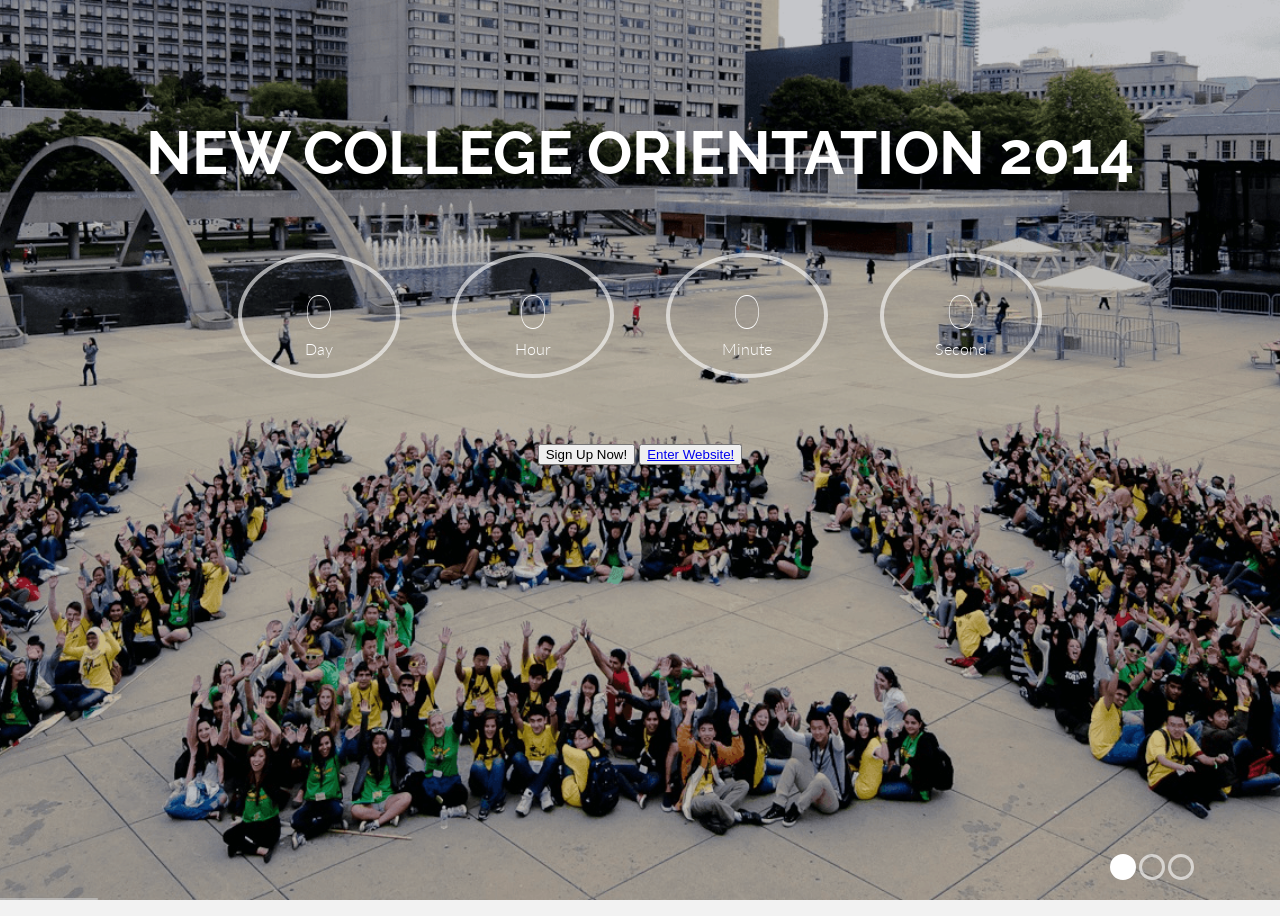
==== 2015/index.html @ cd0ef7db "initial commit" ====
<!DOCTYPE html>
<html>
  <head>
  <head>
    <meta charset="utf-8">
    <meta name="viewport" content="width=device-width, initial-scale=1.0">
    <meta name="description" content="New College Orientation 2014 Website">
    <meta name="author" content="Zach">
    <meta name="creator" content="Carlos Alvarez - Alvarez.is - blacktie.co">
    <meta name="attribution_parties" content="SHIELD free bootstrap theme - blacktie.co licensed under CC3">
    <link rel="shortcut icon" href="mainsite/assets/img/team/gnu_icon.png">

    <title>SFU Computer Science Frosh 2015</title>

    <!-- Bootstrap core CSS -->
    <link href="assets/css/bootstrap.css" rel="stylesheet">

    <!-- Custom styles for this template -->
    <link href="assets/css/soon.css" rel="stylesheet">


    <!-- HTML5 shim and Respond.js IE8 support of HTML5 elements and media queries -->
    <!--[if lt IE 9]>
      <script src="assets/js/html5shiv.js"></script>
      <script src="assets/js/respond.min.js"></script>
    <![endif]-->
    
    <link href='https://fonts.googleapis.com/css?family=Lato:300,400,700,300italic,400italic' rel='stylesheet' type='text/css'>
    <link href='https://fonts.googleapis.com/css?family=Raleway:400,300,700' rel='stylesheet' type='text/css'>

  </head>
  <!-- START BODY -->
  <body class="nomobile">

    <!-- START HEADER -->
    <section id="header">
        <div class="container">
            <header>
                <!-- HEADLINE -->
                <h1 data-animated="GoIn"><b>New College Orientation 2014</b></h1>
            </header>
            <!-- START TIMER -->
            <div id="timer" data-animated="FadeIn">
                <div id="days" class="timer_box"></div>
                <div id="hours" class="timer_box"></div>
                <div id="minutes" class="timer_box"></div>
                <div id="seconds" class="timer_box"></div>
            </div>
            <!-- END TIMER -->
            <div class="col-lg-4 col-lg-offset-4 mt centered">
				
          <button type="button" class="btn btn-info" onclick='window.location.href = "http://www.newcollege.utoronto.ca/registration/orientation_2014";'>Sign Up Now!</button>
		 <button type="button" class="btn btn-default" onclick='window.location.href = "mainsite/frosh.html";'><a href="mainsite/frosh.html">Enter Website!</a></button>
	    
			</div>
            
        </div>
        <!-- LAYER OVER THE SLIDER TO MAKE THE WHITE TEXTE READABLE -->
        <div id="layer"></div>
        <!-- END LAYER -->
        <!-- START SLIDER -->
        <div id="slider" class="rev_slider">
            <ul>
              <li data-transition="slideleft" data-slotamount="1" data-thumb="assets/frosh/new_header.png">
                <img src="assets/img/frosh/new_header.png">
              </li>
              <li data-transition="slideleft" data-slotamount="1" data-thumb="assets/img/frosh/bedrace.png">
                <img src="assets/img/frosh/bedrace.png">
              </li>
              <li data-transition="slideleft" data-slotamount="1" data-thumb="assets/img/frosh/Club_Night.JPG">
                <img src="assets/img/frosh/Club_Night.JPG">
              </li>
              
            </ul>
        </div>
        <!-- END SLIDER -->
    </section>
    <!-- END HEADER -->

    <!-- Bootstrap core JavaScript
    ================================================== -->
    <!-- Placed at the end of the document so the pages load faster -->
    <script>
    function registerRedirect() {
        window.location.href = "http://www.newcollege.utoronto.ca/registration/orientation_2014";
    }
    function mainsiteRedirect() {
        window.location.href = "mainsite/frosh.html";
    }
    
    </script>
    <script src="assets/js/jquery.min.js"></script>
	<script type="text/javascript" src="assets/js/modernizr.custom.js"></script>
    <script src="assets/js/bootstrap.js"></script>
    <script src="assets/js/soon/plugins.js"></script>
    <script src="assets/js/soon/jquery.themepunch.revolution.min.js"></script>
    <script src="assets/js/soon/custom.js"></script>
  </body>
  <!-- END BODY -->
</html>
---- 2015/assets/css/soon.css ----
/******************************************************************************************************************************
MAIN STYLE
*******************************************************************************************************************************/
body {
  background-color: #f2f2f2;
    font-family: "Lato";
    font-weight: 300;
    font-size: 16px;
    color: #555;

    -webkit-font-smoothing: antialiased;
    -webkit-overflow-scrolling: touch;
}

/* Titles */
h1, h2, h3, h4, h5, h6 {
    font-family: "Raleway";
    font-weight: 300;
    color: #333;
}

h4 {
	color: white;
	font-weight: 400;
}

h1, h2, h3 {
    font-family: 'Raleway',sans-serif;
    margin-top: 30px;
    font-weight: 100;
    text-transform: uppercase;
    margin-bottom: 30px;
}
h1{
	font-size: 60px;
	color: white;
}

h2{ color: #dc7075;}
a:hover, a:focus {
    -webkit-transition-duration: 0.4s;
       -moz-transition-duration: 0.4s;
            transition-duration: 0.4s;
}
/******************************************************************************************************************************
HEADER
*******************************************************************************************************************************/
#header .container{
    color: #FFF;
    text-align: center;
    position: relative;
    z-index: 2;
    padding: 80px 0;
}
.timer_box{
    margin: 35px 24px;
    display: inline-block;
    padding: 20px 12px 0px 12px;
    text-align: center;
    width: 130px;
    border-radius: 50%;
    border: 4px solid rgba(255, 255, 255, .6);
}
.timer_box h1{
    font-size: 48px;
    margin-top: 5px;
    margin-bottom: 0px;
    font-family: "Lato","Helvetica Neue",Helvetica,Arial,sans-serif;
    color: white;
}
.timer_box p{ margin-top: 0px;}
#layer{
    background-color: rgba(0, 0, 0, .2);
    left: 0; top: 0;
    width: 100%;
    height: 100%;
    position: fixed;
    z-index: 1;
}
#slider{
    width: 100%;
    position: fixed;
    background-color: #2c3e50; 
    top: 0;
    left: 0;
    z-index: 0;
    padding:0;
}

.mt {
	margin-top: 30px;
}

.centered {
	text-align: center;
}
/******************************************************************************************************************************
RESPONSIVE
*******************************************************************************************************************************/
@media only screen and (max-width: 520px) {
    .timer_box{ margin: 0 12px 12px 0;}
    .tp-bullets{display: none;}
    #header .container{padding: 20px 0px 20px 0}
    #header-button{ display: none;}
    #appendedInputButtons{
        border-radius: 20px;
        margin-bottom: 25px;
    }
    #slider{display: none;}
    .btn-subscribe{border-radius: 20px;}
    #contact-informations{margin-top: 24px;}
    body {
	    background-color: #2c3e50;
    }
}
@media only screen and (max-width: 740px) {
    .timer_box{
        width: 100px;
        padding: 16px 0 0 0;
        margin: 35px 12px;
    }
    #layer{display: none;}
    .timer_box h1{ font-size: 28px;}
    h1{ font-size: 36px;}
}
/******************************************************************************************************************************
ANIMATIONS
*******************************************************************************************************************************/
.animated {
    opacity: 0;
    -webkit-animation-duration: 1s;
       -moz-animation-duration: 1s;
         -o-animation-duration: 1s;
            animation-duration: 1s;
    -webkit-animation-fill-mode: both;
       -moz-animation-fill-mode: both;
         -o-animation-fill-mode: both;
            animation-fill-mode: both;
}
.animated.GoIn {
    opacity: 1;
    -webkit-animation-delay: 1s;
       -moz-animation-delay: 1s;
        -ms-animation-delay: 1s;
         -o-animation-delay: 1s;
            animation-delay: 1s;
    -webkit-animation-name: GoIn;
       -moz-animation-name: GoIn;
         -o-animation-name: GoIn;
            animation-name: GoIn;
}
.animated.FadeIn {
    opacity: 1;
    -webkit-animation-duration: .8s;
       -moz-animation-duration: .8s;
        -ms-animation-duration: .8s;
         -o-animation-duration: .8s;
            animation-duration: .8s;
    -webkit-animation-name: FadeIn;
       -moz-animation-name: FadeIn;
         -o-animation-name: FadeIn;
            animation-name: FadeIn;
}
@-webkit-keyframes GoIn {
    0%   {opacity: 0;-webkit-transform: translateY(-2000px);}
    60%  {opacity: 1;-webkit-transform: translateY(30px);}
    80%  {-webkit-transform: translateY(-10px);}
    100% {-webkit-transform: translateY(0);}
}
@-moz-keyframes GoIn {
    0%   {opacity: 0; -moz-transform: translateY(-2000px);}
    60%  {opacity: 1; -moz-transform: translateY(30px);}
    80%  {-moz-transform: translateY(-10px);}               
    100% {-moz-transform: translateY(0);}
}
@-o-keyframes GoIn {
    0%   {opacity: 0; -o-transform: translateY(-2000px);}
    60%  {opacity: 1; -o-transform: translateY(30px);}
    80%  {-o-transform: translateY(-10px);}
    100% {-o-transform: translateY(0);}
}
@keyframes GoIn {
    0%   {opacity: 0; transform: translateY(-2000px);}
    60%  {opacity: 1; transform: translateY(30px);}   
    80%  {transform: translateY(-10px);}
    100% {transform: translateY(0);}
}
@-webkit-keyframes FadeIn {
    0%   {opacity: 0}
    30%  {opacity: .3;}
    60%  {opacity: .6;}
    100%  {opacity: 1;}
}
@-moz-keyframes FadeIn {
    0%   {opacity: 0}
    30%  {opacity: .3;}
    60%  {opacity: .6;}
    100%  {opacity: 1;}
}
@-o-keyframes FadeIn {
    0%   {opacity: 0}
    30%  {opacity: .3;}
    60%  {opacity: .6;}
    100%  {opacity: 1;}
}
@keyframes FadeIn {
    0%   {opacity: 0}
    30%  {opacity: .3;}
    60%  {opacity: .6;}
    100%  {opacity: 1;}
}
@-webkit-keyframes InfiniteTurn {
    0% { -webkit-transform: rotate(0deg);}
    100% { -webkit-transform: rotate(360deg);};
}
@-moz-keyframes InfiniteTurn {
    0% { -moz-transform: rotate(0deg);}
    100% { -moz-transform: rotate(360deg);};
}
@-o-keyframes InfiniteTurn {
    0% { -o-transform: rotate(0deg);}
    100% { -o-transform: rotate(360deg);};
}
@-keyframes InfiniteTurn {
    0% { transform: rotate(0deg);}
    100% { transform: rotate(360deg);};
}

@-webkit-keyframes bounceInLeft {
    0% {
        opacity: 0;
        -webkit-transform: translateX(-2000px);
    }
    60% {
        opacity: 1;
        -webkit-transform: translateX(30px);
    }
    80% {
        -webkit-transform: translateX(-10px);
    }
    100% {
        -webkit-transform: translateX(0);
    }
}
@-moz-keyframes bounceInLeft {
    0% {
        opacity: 0;
        -moz-transform: translateX(-2000px);
    }
    60% {
        opacity: 1;
        -moz-transform: translateX(30px);
    }
    80% {
        -moz-transform: translateX(-10px);
    }
    100% {
        -moz-transform: translateX(0);
    }
}
@-o-keyframes bounceInLeft {
    0% {
        opacity: 0;
        -o-transform: translateX(-2000px);
    }
    60% {
        opacity: 1;
        -o-transform: translateX(30px);
    }
    80% {
        -o-transform: translateX(-10px);
    }
    100% {
        -o-transform: translateX(0);
    }
}
@keyframes bounceInLeft {
    0% {
        opacity: 0;
        transform: translateX(-2000px);
    }
    60% {
        opacity: 1;
        transform: translateX(30px);
    }
    80% {
        transform: translateX(-10px);
    }
    100% {
        transform: translateX(0);
    }
}
.animated.bounceInLeft {
    opacity: 1;
    -webkit-animation-name: bounceInLeft;
       -moz-animation-name: bounceInLeft;
         -o-animation-name: bounceInLeft;
            animation-name: bounceInLeft;
}
@-webkit-keyframes bounceInRight {
    0% {
        opacity: 0;
        -webkit-transform: translateX(2000px);
    }
    60% {
        opacity: 1;
        -webkit-transform: translateX(-30px);
    }
    80% {
        -webkit-transform: translateX(10px);
    }
    100% {
        -webkit-transform: translateX(0);
    }
}
@-moz-keyframes bounceInRight {
    0% {
        opacity: 0;
        -moz-transform: translateX(2000px);
    }
    60% {
        opacity: 1;
        -moz-transform: translateX(-30px);
    }
    80% {
        -moz-transform: translateX(10px);
    }
    100% {
        -moz-transform: translateX(0);
    }
}
@-o-keyframes bounceInRight {
    0% {
        opacity: 0;
        -o-transform: translateX(2000px);
    }
    60% {
        opacity: 1;
        -o-transform: translateX(-30px);
    }
    80% {
        -o-transform: translateX(10px);
    }
    100% {
        -o-transform: translateX(0);
    }
}
@keyframes bounceInRight {
    0% {
        opacity: 0;
        transform: translateX(2000px);
    }
    60% {
        opacity: 1;
        transform: translateX(-30px);
    }
    80% {
        transform: translateX(10px);
    }
    100% {
        transform: translateX(0);
    }
}
.animated.bounceInRight {
    opacity: 1;
    -webkit-animation-name: bounceInRight;
       -moz-animation-name: bounceInRight;
         -o-animation-name: bounceInRight;
            animation-name: bounceInRight;
}
@-webkit-keyframes bounceInTop {
    0% {
        opacity: 0;
        -webkit-transform: translateY(2000px);
    }
    60% {
        opacity: 1;
        -webkit-transform: translateY(-30px);
    }
    80% {
        -webkit-transform: translateY(10px);
    }
    100% {
        -webkit-transform: translateY(0);
    }
}
@-moz-keyframes bounceInTop {
    0% {
        opacity: 0;
        -moz-transform: translateY(2000px);
    }
    60% {
        opacity: 1;
        -moz-transform: translateY(-30px);
    }
    80% {
        -moz-transform: translateY(10px);
    }
    100% {
        -moz-transform: translateY(0);
    }
}
@-o-keyframes bounceInTop {
    0% {
        opacity: 0;
        -o-transform: translateY(2000px);
    }
    60% {
        opacity: 1;
        -o-transform: translateY(-30px);
    }
    80% {
        -o-transform: translateY(10px);
    }
    100% {
        -o-transform: translateY(0);
    }
}
@-ms-keyframes bounceInTop {
    0% {
        opacity: 0;
        -ms-transform: translateY(2000px);
    }
    60% {
        opacity: 1;
        -ms-transform: translateY(-30px);
    }
    80% {
        -ms-transform: translateY(10px);
    }
    100% {
        -ms-transform: translateY(0);
    }
}
@keyframes bounceInTop {
    0% {
        opacity: 0;
        transform: translateY(2000px);
    }
    60% {
        opacity: 1;
        transform: translateY(-30px);
    }
    80% {
        transform: translateY(10px);
    }
    100% {
        transform: translateY(0);
    }
}
.animated.bounceInTop {
    opacity: 1;
    -webkit-animation-name: bounceInTop;
       -moz-animation-name: bounceInTop;
         -o-animation-name: bounceInTop;
            animation-name: bounceInTop;
}
@-webkit-keyframes bounceInBottom {
    0% {
        opacity: 0;
        -webkit-transform: translateY(-2000px);
    }
    60% {
        opacity: 1;
        -webkit-transform: translateY(30px);
    }
    80% {
        -webkit-transform: translateY(-10px);
    }
    100% {
        -webkit-transform: translateY(0);
    }
}
@-moz-keyframes bounceInBottom {
    0% {
        opacity: 0;
        -moz-transform: translateY(-2000px);
    }
    60% {
        opacity: 1;
        -moz-transform: translateY(30px);
    }
    80% {
        -moz-transform: translateY(-10px);
    }
    100% {
        -moz-transform: translateY(0);
    }
}
@-o-keyframes bounceInBottom {
    0% {
        opacity: 0;
        -o-transform: translateY(-2000px);
    }
    60% {
        opacity: 1;
        -o-transform: translateY(30px);
    }
    80% {
        -o-transform: translateY(-10px);
    }
    100% {
        -o-transform: translateY(0);
    }
}
@keyframes bounceInBottom {
    0% {
        opacity: 0;
        transform: translateY(-2000px);
    }
    60% {
        opacity: 1;
        transform: translateY(30px);
    }
    80% {
        transform: translateY(-10px);
    }
    100% {
        transform: translateY(0);
    }
}
.animated.bounceInBottom {
    opacity: 1;
    -webkit-animation-name: bounceInBottom;
       -moz-animation-name: bounceInBottom;
         -o-animation-name: bounceInBottom;
            animation-name: bounceInBottom;
}
/******************************************************************************************************************************
PLUGINS
*******************************************************************************************************************************/
/* Preloader */
#preloader {
    position:absolute;
    top:0;
    left:0;
    right:0;
    bottom:0;
    background-color:#fff; /* change if the mask should have another color then white */
    z-index:99999; /* makes sure it stays on top */
}
#status {
    width:200px;
    height:200px;
    position:absolute;
    left:50%; /* centers the loading animation horizontally one the screen */
    top:50%; /* centers the loading animation vertically one the screen */
    background-repeat:no-repeat;
    background-position:center;
    margin:-100px 0 0 -100px; /* is width and height divided by two */
}
/* SLIDER */
.rev_slider_wrapper{ position:relative;}
.rev_slider_wrapper >ul { visibility:hidden;}
.rev_slider img{
    max-width:none !important;
    -moz-transition: none 0 !important;
    -webkit-transition: none 0 !important;
    -o-transition: none 0 !important;
    transition: none 0 !important;
    margin:0px !important;
    padding:0px !important;
    border-width:0px !important;
    border:none;
    visibility:visible !important;
}
.rev_slider .no-slides-text{
    font-weight:bold;
    text-align:center;
    padding-top:80px;
}
.rev_slider ul{
    margin:0px !important;
    padding:0px !important;
    list-style: none !important;
    list-style-type: none !important;
    background-position:0px 0px !important;
}
.rev_slider ul li,.rev_slider >ul >li,.rev_slider >ul >li:before{
    list-style:none !important;
    position:absolute;
    visibility:hidden;
    margin:0px !important;
    padding:0px !important;
    overflow-x: visible;
    overflow-y: visible;
    list-style-type: none !important;
    background-image:none !important;
    background-position:0px 0px !important;
    text-indent: 0em !important;
}
.tp-bannertimer{
    width: 100%;
    border-radius: 0 5px 5px 0;
    height: 2px;
    z-index: 200;
    position: absolute;
    visibility: visible !important;
    bottom: 0;
    background-color: rgba(255, 255, 255, .6);
}
.tp-bullets {   
    z-index:1000; position:absolute;
    left: 90% !important;
    -ms-filter: "progid:DXImageTransform.Microsoft.Alpha(Opacity=100)";
    -moz-opacity: 1;
    -khtml-opacity: 1;
    opacity: 1;
    -webkit-transition: opacity 0.2s ease-out; -moz-transition: opacity 0.2s ease-out; -o-transition: opacity 0.2s ease-out; -ms-transition: opacity 0.2s ease-out;
}
.tp-bullets.simplebullets.round .bullet {   
    cursor:pointer;
    position:relative;  
    border: 3px solid rgba(255, 255, 255, .6);
    width:20px; 
    height:20px;  
    margin-right:0px; 
    float:left; 
    border-radius: 50%;
    margin-top:-10px; 
    margin-left:3px;
}
.tp-bullets.simplebullets.round .bullet.selected{
    background: #FFF;
    border-color: #FFF;
}
.tp-bullets.simplebullets.round .bullet:hover{
    border-color: #FFF;
    -webkit-transition-duration: 0.4s;
       -moz-transition-duration: 0.4s;
            transition-duration: 0.4s;
}
.tp-bullets.simplebullets.round .bullet.last {   margin-right:3px;}
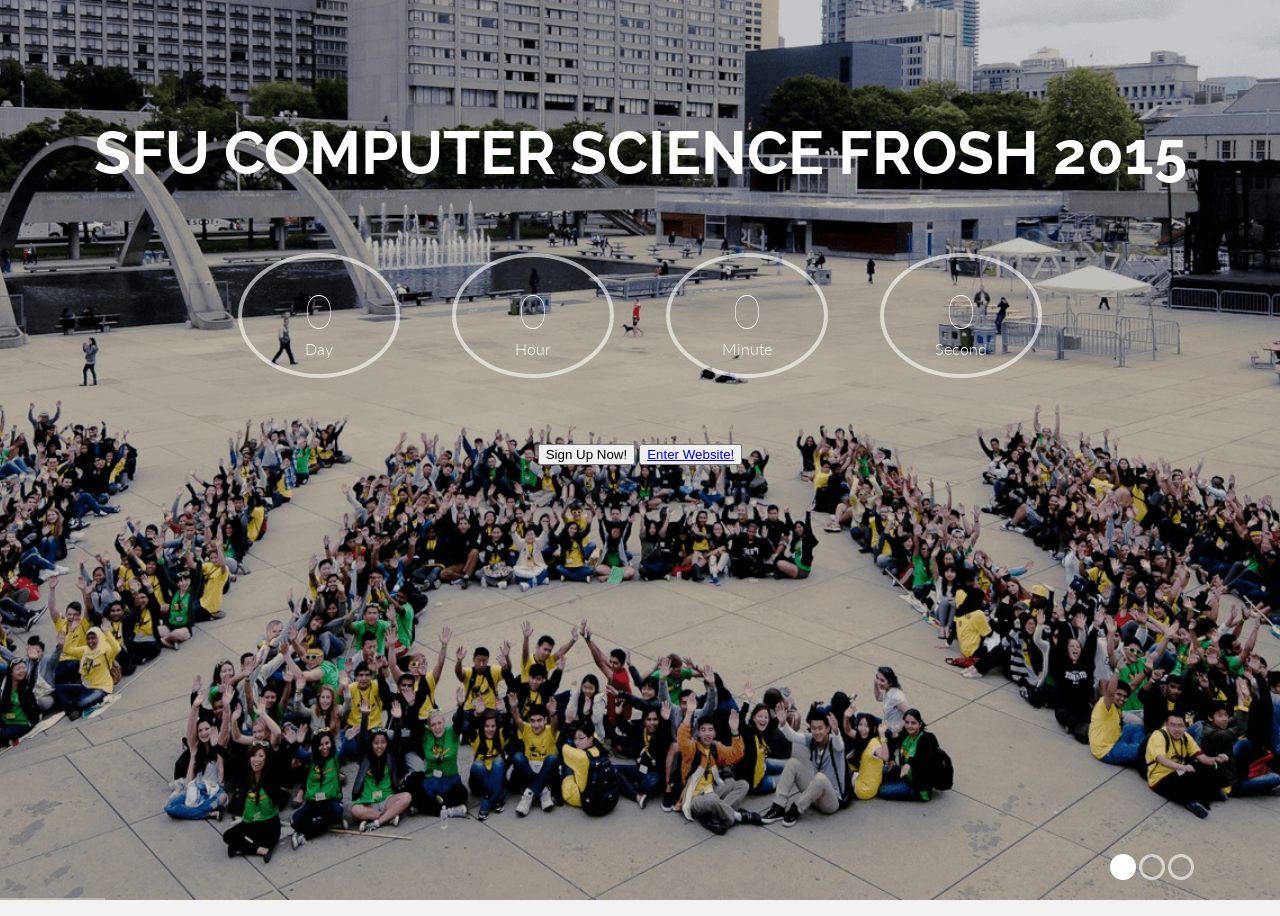
==== commit 2d0fe00f: "initial commit" ====
--- a/2015/index.html
+++ b/2015/index.html
@@ -37,7 +37,7 @@
         <div class="container">
             <header>
                 <!-- HEADLINE -->
-                <h1 data-animated="GoIn"><b>New College Orientation 2014</b></h1>
+                <h1 data-animated="GoIn"><b>SFU Computer Science Frosh 2015</b></h1>
             </header>
             <!-- START TIMER -->
             <div id="timer" data-animated="FadeIn">
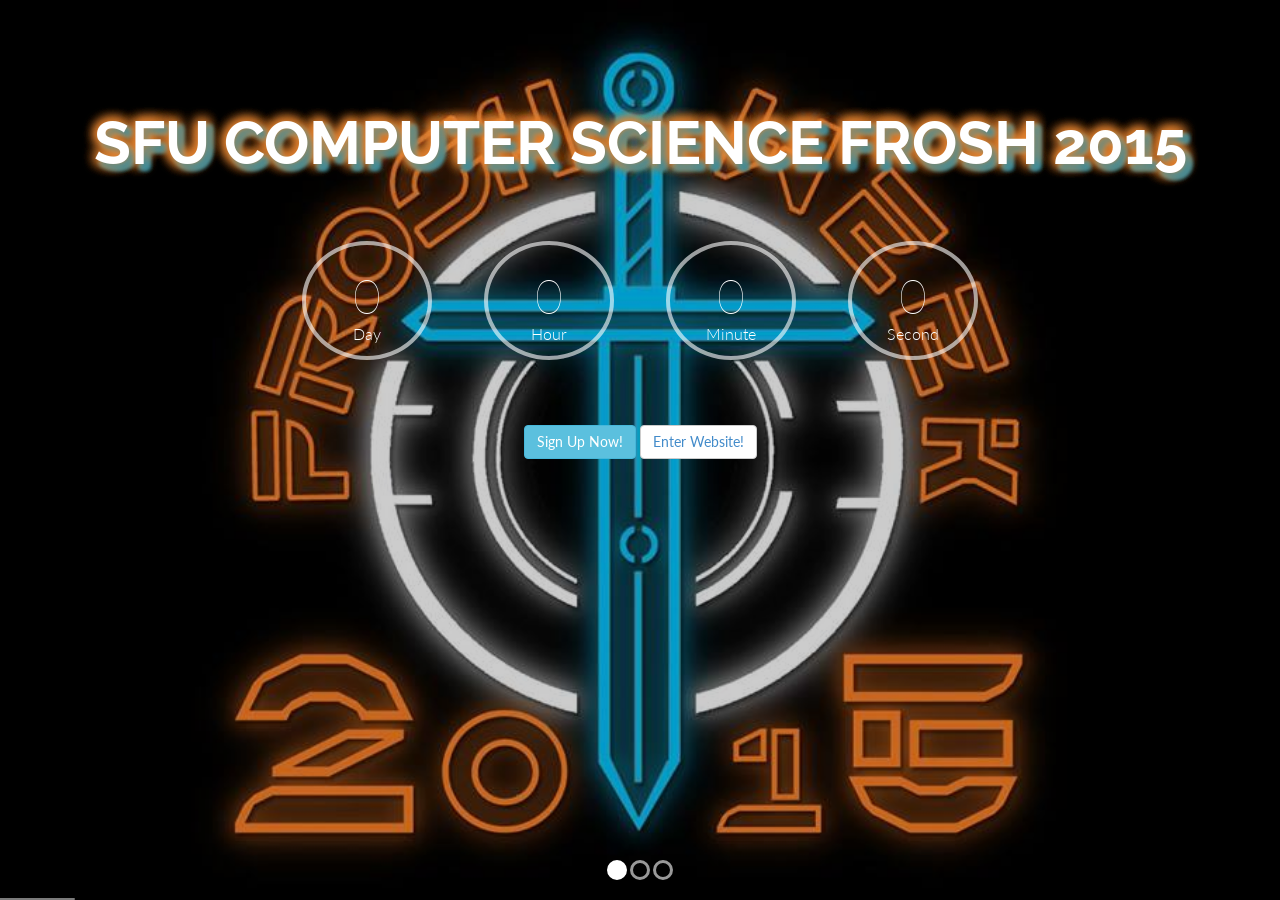
==== commit bbde364c: "added some css magic" ====
--- a/2015/index.html
+++ b/2015/index.html
@@ -62,13 +62,13 @@
         <div id="slider" class="rev_slider">
             <ul>
               <li data-transition="slideleft" data-slotamount="1" data-thumb="assets/frosh/new_header.png">
-                <img src="assets/img/frosh/new_header.png">
+                <img src="assets/img/frosh/blueSwordGlowy.jpg">
               </li>
               <li data-transition="slideleft" data-slotamount="1" data-thumb="assets/img/frosh/bedrace.png">
-                <img src="assets/img/frosh/bedrace.png">
+                <img src="assets/img/frosh/frosh-slide-4.jpg">
               </li>
               <li data-transition="slideleft" data-slotamount="1" data-thumb="assets/img/frosh/Club_Night.JPG">
-                <img src="assets/img/frosh/Club_Night.JPG">
+                <img src="assets/img/frosh/frosh-slide-3.jpg">
               </li>
               
             </ul>
--- a/2015/assets/css/soon.css
+++ b/2015/assets/css/soon.css
@@ -601,7 +601,7 @@
 }
 .tp-bullets {   
     z-index:1000; position:absolute;
-    left: 90% !important;
+    left: 50% !important;
     -ms-filter: "progid:DXImageTransform.Microsoft.Alpha(Opacity=100)";
     -moz-opacity: 1;
     -khtml-opacity: 1;
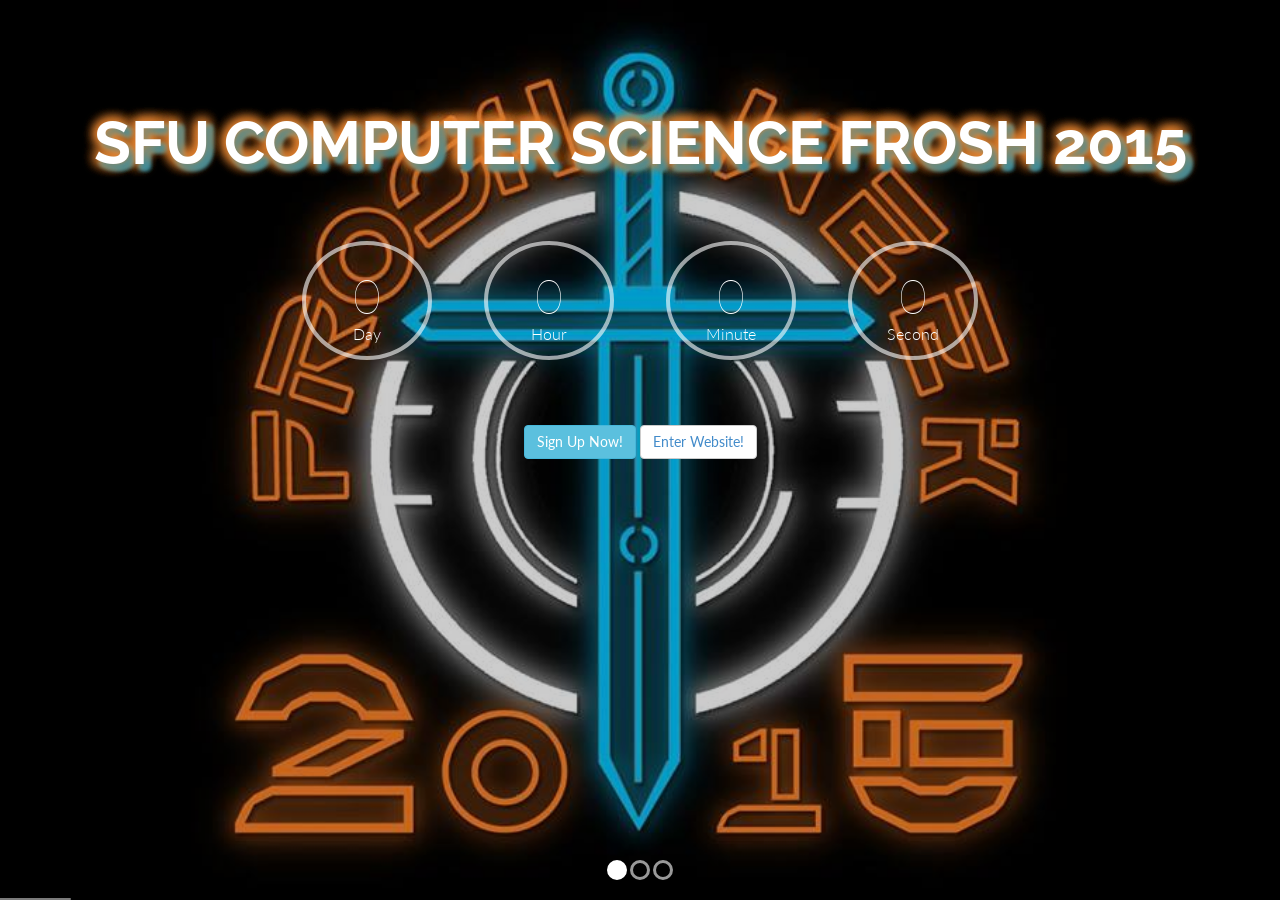
==== commit 289448ec: "added some css magic" ====
--- a/2015/index.html
+++ b/2015/index.html
@@ -49,7 +49,7 @@
             <!-- END TIMER -->
             <div class="col-lg-4 col-lg-offset-4 mt centered">
 				
-          <button type="button" class="btn btn-info" onclick='window.location.href = "http://www.newcollege.utoronto.ca/registration/orientation_2014";'>Sign Up Now!</button>
+          <button type="button" class="btn btn-info" onclick='window.location.href = "https://docs.google.com/forms/d/1KcNNdA1Iy11nPLnjwRf1H5aIw_VuB8cx5CHDvjtShYI/viewform?usp=send_form";'>Sign Up Now!</button>
 		 <button type="button" class="btn btn-default" onclick='window.location.href = "mainsite/frosh.html";'><a href="mainsite/frosh.html">Enter Website!</a></button>
 	    
 			</div>
@@ -82,7 +82,7 @@
     <!-- Placed at the end of the document so the pages load faster -->
     <script>
     function registerRedirect() {
-        window.location.href = "http://www.newcollege.utoronto.ca/registration/orientation_2014";
+        window.location.href = "https://docs.google.com/forms/d/1KcNNdA1Iy11nPLnjwRf1H5aIw_VuB8cx5CHDvjtShYI/viewform?usp=send_form";
     }
     function mainsiteRedirect() {
         window.location.href = "mainsite/frosh.html";
